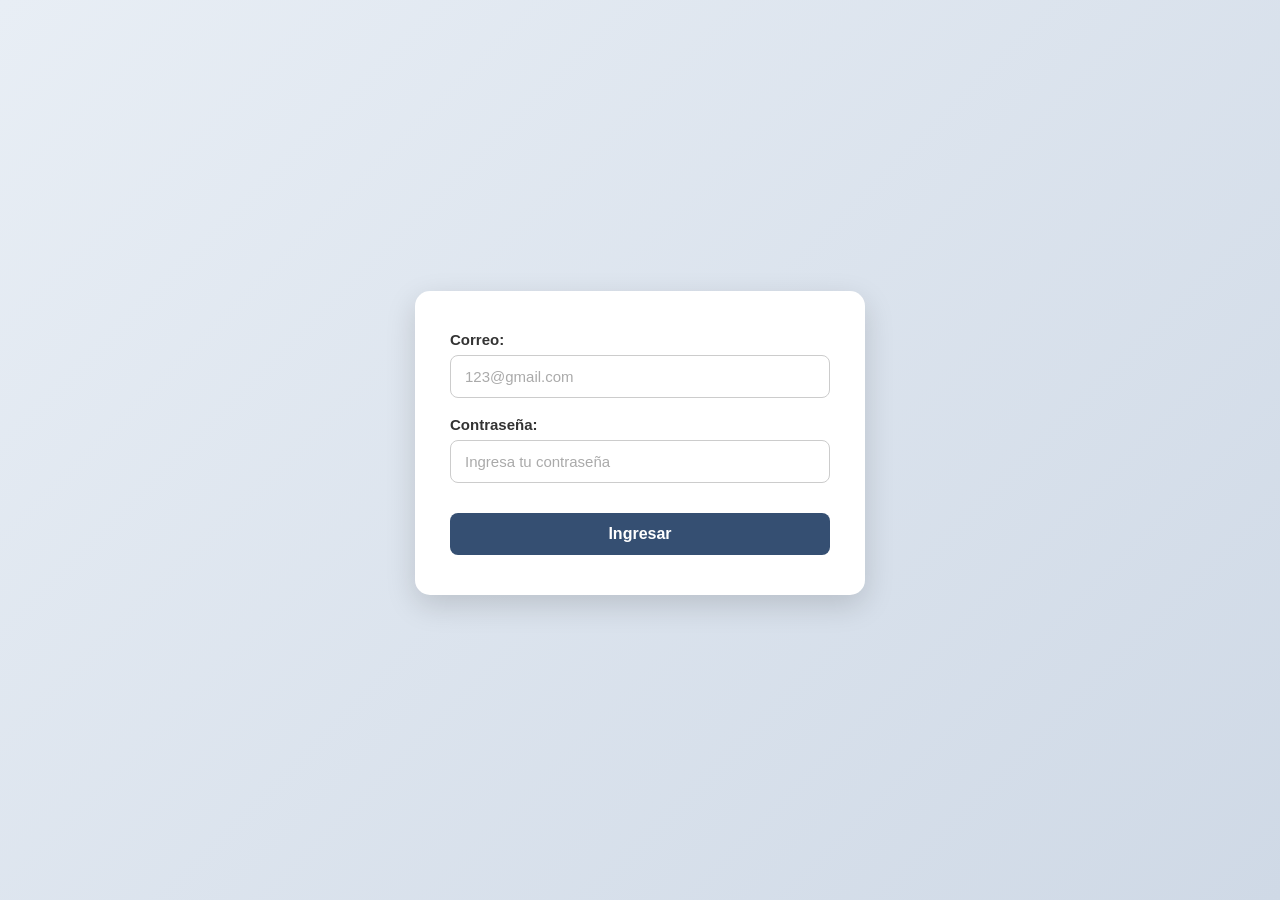
==== login.html @ 9b070777 "JS, CSS Y README" ====
<!DOCTYPE html>
<html lang="es">

<head>

    <meta charset="UTF-8">

    <meta name="viewport"
    content="width=device-width, initial-scale=1.0">

    <title>Login - UTILERIA JS</title>

    <link rel="stylesheet" href="CSS/styles.css">

</head>


<body>


    <form id="formLogin">


        <label>Correo:</label>

        <input
            type="email"
            id="loginCorreo"
            placeholder="123@gmail.com">

        <span
            id="errorLoginCorreo"
            class="error">
        </span>



        <label>Contraseña:</label>

        <input
            type="password"
            id="loginContrasena"
            placeholder="Ingresa tu contraseña">


        <span id="fortalezaContrasena"></span>


        <span
            id="errorLoginContrasena"
            class="error">
        </span>



        <button type="submit">
            Ingresar
        </button>


    </form>



    <p id="mensajeLogin"></p>



    <!-- LIBRERIA JAVASCRIPT -->

    <script src="JS/utileria.js"></script>



    <script>


        // Obtener contraseña

        const inputContrasena =
            document.getElementById("loginContrasena");


        // Lugar donde se muestra la fortaleza

        const spanFortaleza =
            document.getElementById("fortalezaContrasena");



        // MEDIR FORTALEZA DE CONTRASEÑA

        inputContrasena.addEventListener("input", function() {


            spanFortaleza.textContent =
                "Fortaleza: " +
                medirFortalezaContrasena(
                    inputContrasena.value
                );


        });



        // VALIDAR LOGIN

        document.getElementById("formLogin")
        .addEventListener("submit", function(event) {


            // Evitar que se recargue la pagina

            event.preventDefault();



            // Obtener datos

            const correo =
                document.getElementById("loginCorreo").value;


            const password =
                inputContrasena.value;


            let valido = true;



            // VALIDAR CORREO

            if (!validarCorreo(correo)) {


                document.getElementById("errorLoginCorreo").textContent =
                    "Correo invalido";


                valido = false;


            } else {


                document.getElementById("errorLoginCorreo").textContent =
                    "";

            }



            // VALIDAR CONTRASEÑA

            if (!validarPassword(password)) {


                document.getElementById("errorLoginContrasena").textContent =
                    "No cumple los requisitos";


                valido = false;


            } else {


                document.getElementById("errorLoginContrasena").textContent =
                    "";

            }



            // SI TODO ES CORRECTO

            if (valido) {


                document.getElementById("mensajeLogin").textContent =
                    "Login exitoso";


                // Mandar al formulario

                window.location.href = "index.html";


            }


        });


    </script>


</body>

</html>
---- CSS/styles.css ----
/* Quitar espacios predeterminados */
* {
    margin: 0;
    padding: 0;
    box-sizing: border-box;
}


/* Estilo general de la pagina */
body {
    font-family: Arial, sans-serif;

    background: linear-gradient(135deg, #e8eef5, #cfd9e6);

    min-height: 100vh;

    display: flex;
    flex-direction: column;

    justify-content: center;
    align-items: center;

    padding: 30px;
}


/* Formulario principal y formulario Login */
#formPricipal,
#formLogin {
    width: 100%;
    max-width: 450px;

    background-color: white;

    padding: 40px 35px;

    border-radius: 15px;

    box-shadow: 0 10px 30px rgba(0, 0, 0, 0.15);
}


/* Etiquetas de los formularios */
#formPricipal label,
#formLogin label {
    display: block;

    font-size: 15px;
    font-weight: bold;

    color: #333;

    margin-top: 18px;
    margin-bottom: 7px;
}


/* Primera etiqueta */
#formPricipal label:first-child,
#formLogin label:first-child {
    margin-top: 0;
}


/* Campos de los formularios */
#formPricipal input,
#formLogin input {
    width: 100%;

    padding: 12px 14px;

    border: 1px solid #ccc;
    border-radius: 8px;

    font-size: 15px;

    outline: none;

    transition: 0.3s;
}


/* Efecto cuando seleccionamos un campo */
#formPricipal input:focus,
#formLogin input:focus {
    border-color: #4a6fa5;

    box-shadow: 0 0 0 3px rgba(74, 111, 165, 0.15);
}


/* Texto de ejemplo de los campos */
#formPricipal input::placeholder,
#formLogin input::placeholder {
    color: #aaa;
}


/* Mensajes de error */
.error {
    display: block;

    color: #d9534f;

    font-size: 13px;

    margin-top: 5px;
}


/* Fortaleza de la contraseña */
#FortaContrasena {
    display: block;

    color: #666;

    font-size: 13px;

    margin-top: 7px;
}


/* Botones de los formularios */
#formPricipal button,
#formLogin button {
    width: 100%;

    margin-top: 25px;

    padding: 12px;

    border: none;
    border-radius: 8px;

    background-color: #354f72;

    color: white;

    font-size: 16px;
    font-weight: bold;

    cursor: pointer;

    transition: 0.3s;
}


/* Efecto cuando pasamos el mouse por el boton */
#formPricipal button:hover,
#formLogin button:hover {
    background-color: #263b56;

    transform: translateY(-2px);
}


/* Mensaje del Login */
#mensajeLogin {
    width: 100%;
    max-width: 450px;

    margin-top: 15px;

    text-align: center;

    color: #218838;

    font-size: 15px;
    font-weight: bold;
}


/* Ventana modal del formulario */
#modalEdad {
    width: 90%;
    max-width: 400px;

    padding: 30px;

    border: none;
    border-radius: 15px;

    background-color: white;

    box-shadow: 0 15px 40px rgba(0, 0, 0, 0.25);
}


/* Fondo que aparece al abrir el modal */
#modalEdad::backdrop {
    background-color: rgba(0, 0, 0, 0.55);
}


/* Texto del modal */
#modalEdad p {
    color: #444;

    font-size: 16px;

    margin-bottom: 15px;

    line-height: 1.5;
}


/* Resultado dentro del modal */
#modalEdad strong {
    color: #354f72;
}


/* Boton cerrar del modal */
#cerrarModal {
    width: 100%;

    margin-top: 15px;

    padding: 12px;

    border: none;
    border-radius: 8px;

    background-color: #354f72;

    color: white;

    font-size: 15px;
    font-weight: bold;

    cursor: pointer;

    transition: 0.3s;
}


/* Efecto del boton cerrar */
#cerrarModal:hover {
    background-color: #263b56;

    transform: translateY(-2px);
}


/* Adaptacion para celulares */
@media (max-width: 500px) {

    body {
        padding: 15px;
    }

    #formPricipal,
    #formLogin {
        padding: 30px 20px;
    }

    #modalEdad {
        padding: 25px 20px;
    }
}
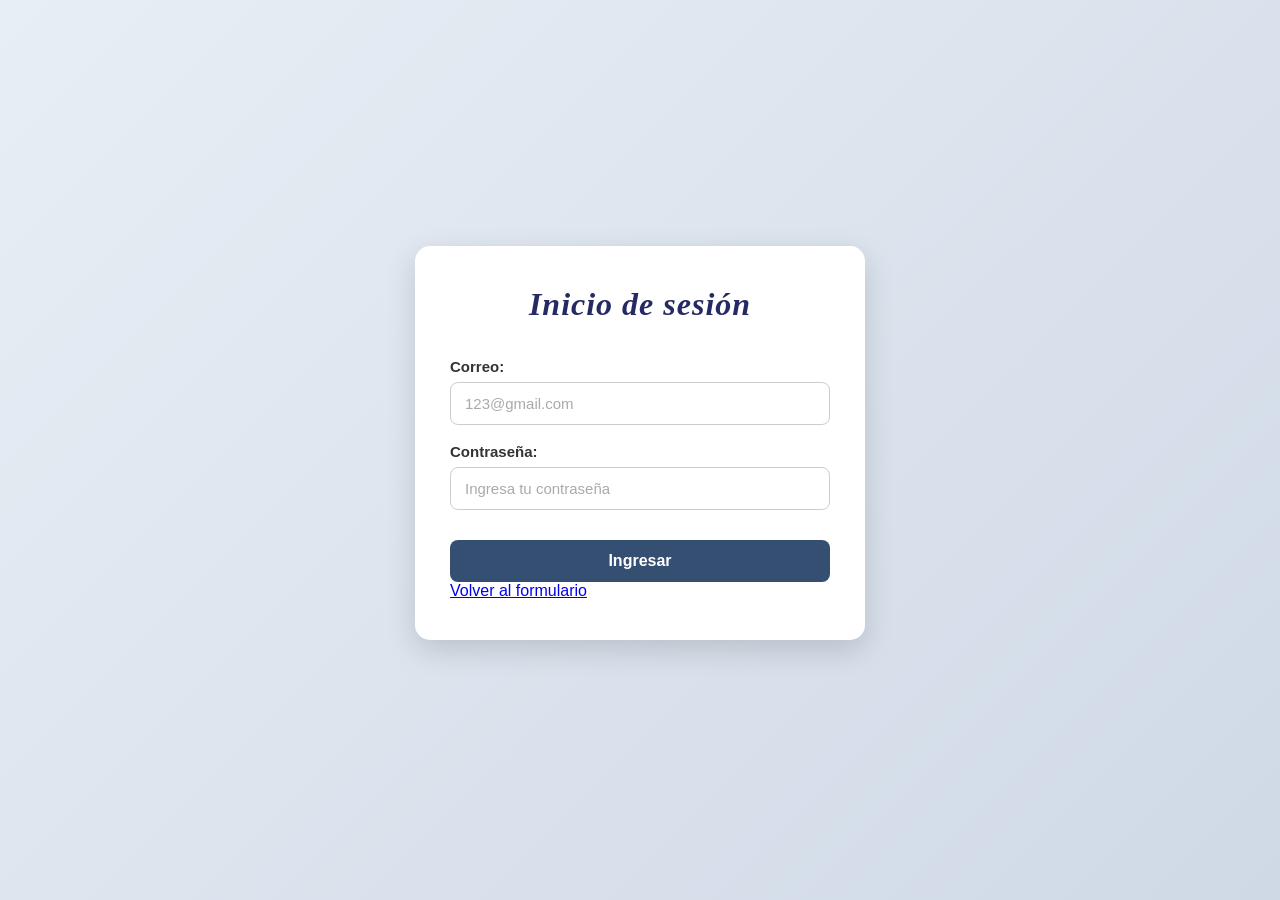
==== commit d0f39b98: "Agregar archivos mediante carga" ====
--- a/login.html
+++ b/login.html
@@ -19,6 +19,7 @@
 
 
     <form id="formLogin">
+        <h1>Inicio de sesión</h1>
 
 
         <label>Correo:</label>
@@ -56,6 +57,13 @@
         <button type="submit">
             Ingresar
         </button>
+
+
+        <!-- boton para volver al formulario -->
+
+        <a href="index.html" class="boton-login">
+            Volver al formulario
+        </a>
 
 
     </form>
--- a/CSS/styles.css
+++ b/CSS/styles.css
@@ -1,4 +1,15 @@
-/* Quitar espacios predeterminados */
+h1 {
+    text-align: center;          
+    font-size: 32px;            
+    color: #262a63;                
+    margin-bottom: 25px;        
+    font-weight: 600;           
+    letter-spacing: 1px;        
+    padding-bottom: 10px;       
+    font-family: 'Playfair Display', serif;
+    font-style: italic;
+}
+
 * {
     margin: 0;
     padding: 0;
